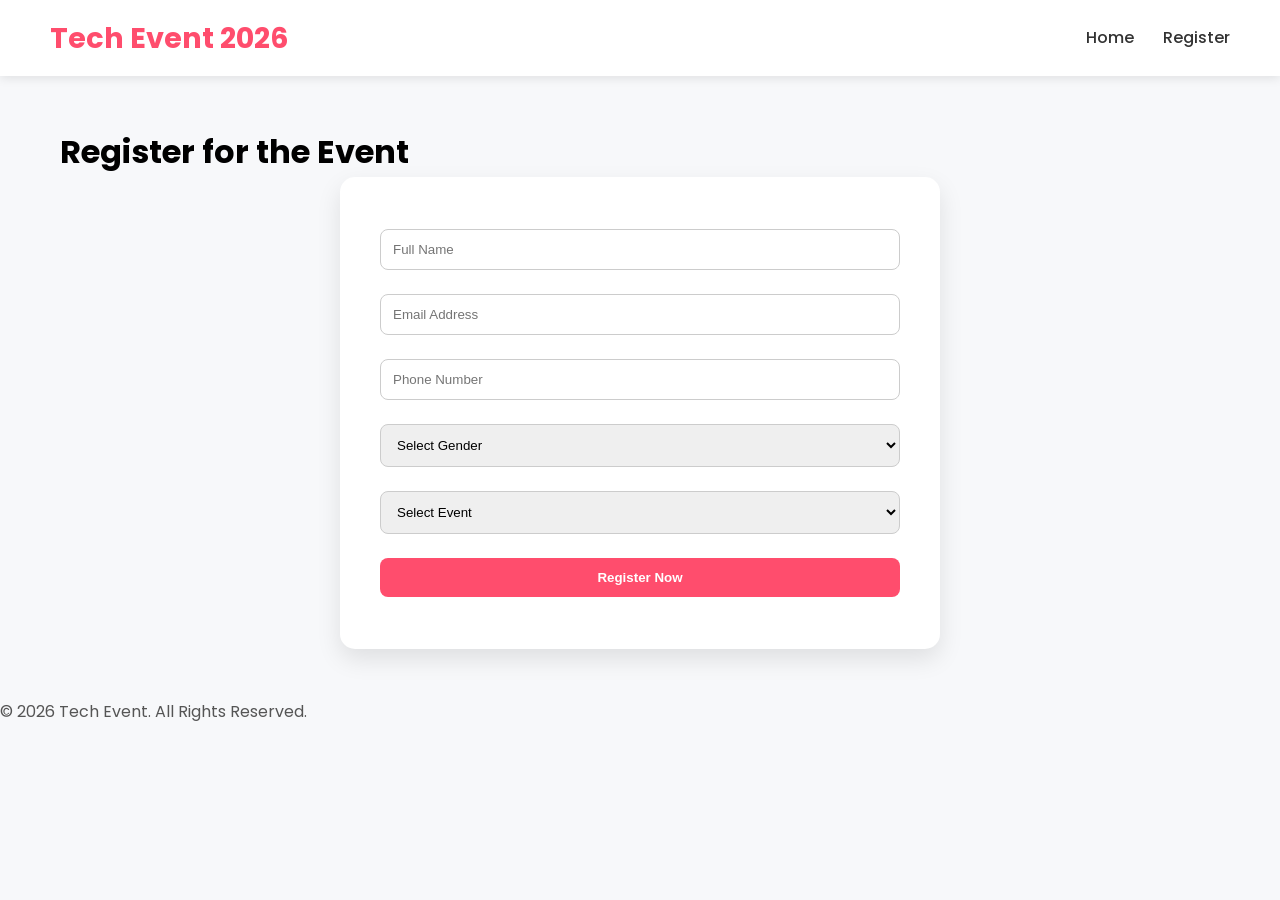
==== register.html @ 2b765d2d "Add files via upload" ====
<!DOCTYPE html>
<html lang="en">
<head>
<meta charset="UTF-8">
<meta name="viewport" content="width=device-width, initial-scale=1.0">
<title>Register - Tech Event 2026</title>
<link rel="stylesheet" href="style.css">
<link href="https://fonts.googleapis.com/css2?family=Poppins:wght@400;600;700&display=swap" rel="stylesheet">
</head>
<body>

<header>
    <h2>Tech Event 2026</h2>
    <nav>
        <a href="index.html">Home</a>
        <a href="register.html">Register</a>
    </nav>
</header>

<div class="container">
    <h1>Register for the Event</h1>
    <form onsubmit="showMessage(event)">
        <input type="text" placeholder="Full Name" required>
        <input type="email" placeholder="Email Address" required>
        <input type="text" placeholder="Phone Number" required>
        <select required>
            <option value="">Select Gender</option>
            <option>Male</option>
            <option>Female</option>
            <option>Prefer not to say</option>
        </select>
        <select required>
            <option value="">Select Event</option>
            <option>Workshop</option>
            <option>Seminar</option>
            <option>Hackathon</option>
            <option>Cultural Event</option>
        </select>
        <button type="submit">Register Now</button>
    </form>
    <p id="message"></p>
</div>

<footer>
    <p>&copy; 2026 Tech Event. All Rights Reserved.</p>
</footer>

<script>
function showMessage(event){
    event.preventDefault();
    document.getElementById('message').innerHTML = "🎉 Registration Successful! See you at the event.";
}
</script>

</body>
</html>
---- style.css ----
/* Global Styles */
* {
    box-sizing: border-box;
    margin: 0;
    padding: 0;
}
body {
    font-family: 'Poppins', sans-serif;
    line-height: 1.6;
    background: #f7f8fa;
}

/* Header / Navigation */
header {
    position: sticky;
    top: 0;
    background: #fff;
    display: flex;
    justify-content: space-between;
    align-items: center;
    padding: 15px 50px;
    box-shadow: 0 2px 10px rgba(0,0,0,0.1);
    z-index: 1000;
}
header h2 {
    color: #ff4d6d;
    font-weight: 700;
    font-size: 1.8rem;
}
nav a {
    margin-left: 25px;
    text-decoration: none;
    color: #333;
    font-weight: 500;
    transition: 0.3s;
}
nav a:hover {
    color: #ff4d6d;
}

/* Hero Section */
.hero {
    background: linear-gradient(to right, #ff9a9e, #fad0c4);
    height: 90vh;
    display: flex;
    flex-direction: column;
    justify-content: center;
    align-items: center;
    text-align: center;
    color: #fff;
}
.hero h1 {
    font-size: 3rem;
    margin-bottom: 20px;
}
.hero p {
    font-size: 1.2rem;
    margin-bottom: 30px;
}
.hero a {
    text-decoration: none;
    padding: 12px 30px;
    background: #ff4d6d;
    color: #fff;
    font-weight: bold;
    border-radius: 50px;
    transition: 0.3s;
}
.hero a:hover {
    background: #ff7f91;
}

/* Container */
.container {
    max-width: 1200px;
    margin: 50px auto;
    padding: 0 20px;
}

/* Cards */
.card {
    background: #fff;
    border-radius: 12px;
    box-shadow: 0 10px 25px rgba(0,0,0,0.1);
    padding: 25px;
    margin: 15px;
    text-align: center;
    transition: transform 0.3s;
}
.card:hover { transform: translateY(-5px); }
.card h3 { color: #ff4d6d; margin-bottom: 10px; }
.card p { color: #555; }

/* Registration Form */
form {
    background: #fff;
    padding: 40px;
    border-radius: 15px;
    box-shadow: 0 10px 25px rgba(0,0,0,0.1);
    max-width: 600px;
    margin: auto;
}
input, select, textarea, button {
    width: 100%;
    padding: 12px;
    margin: 12px 0;
    border-radius: 8px;
    border: 1px solid #ccc;
}
input:focus, select:focus, textarea:focus {
    border-color: #ff4d6d;
    box-shadow: 0 0 5px rgba(255,77,109,0.5);
}
button {
    background: #ff4d6d;
    color: #fff;
    font-weight: bold;
    border: none;
    cursor: pointer;
    transition: 0.3s;
}
button:hover { background: #ff7f91; }

#message {
    margin-top: 20px;
    font-weight: bold;
    color: green;
    font-size: 18px;
    text-align: center;
    transition: all 0.5s ease;
}
}

/* Footer */
footer {
    background: #fff;
    text-align: center;
    padding: 25px;
    margin-top: 50px;
    box-shadow: 0 -2px 10px rgba(0,0,0,0.1);
}
footer p { color: #555; }

/* Responsive */
@media(max-width: 768px){
    .hero h1 { font-size: 2.2rem; }
    header { flex-direction: column; }
    nav a { margin: 10px 0; }
    .card { margin: 15px 5px; }
}
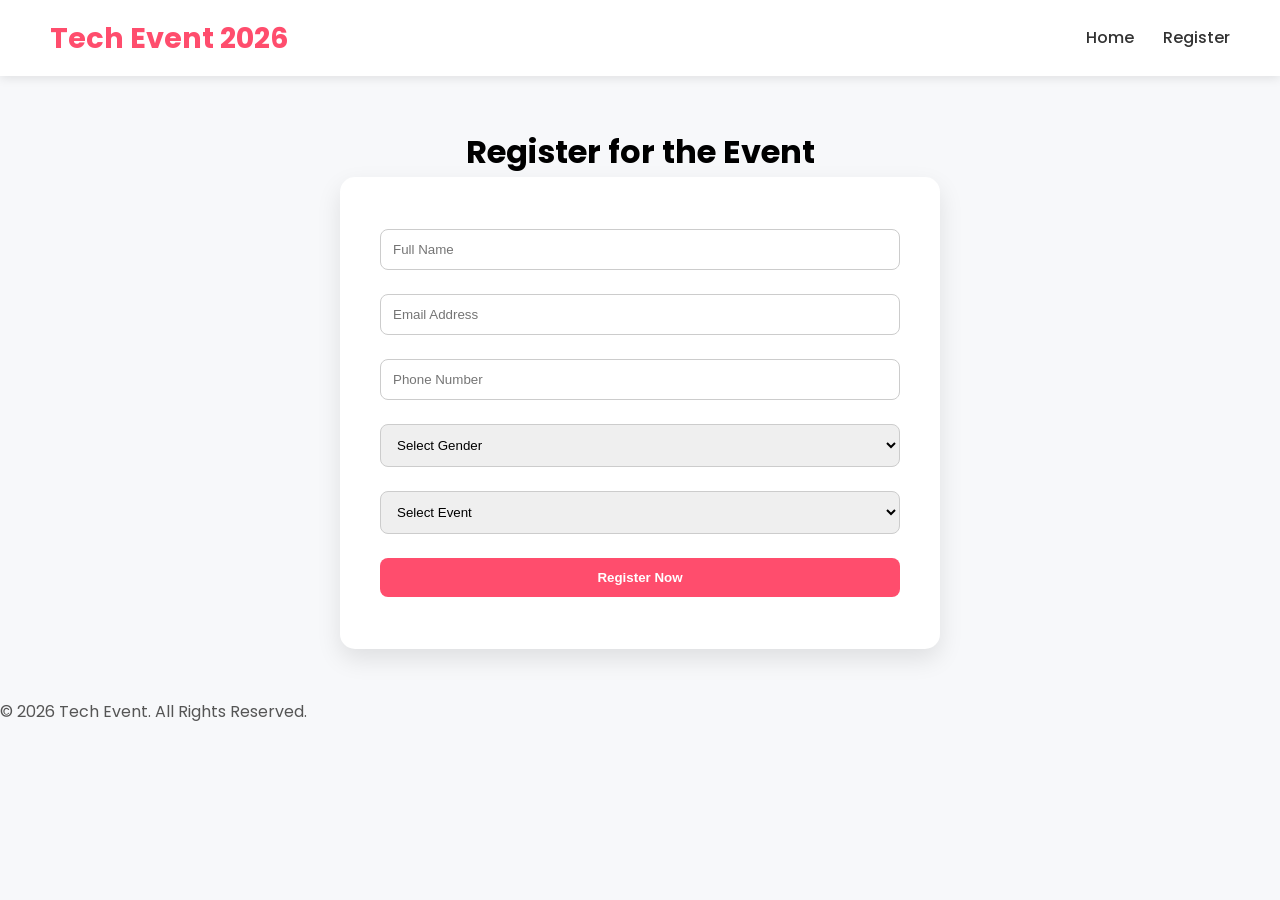
==== commit 73754da9: "register.html" ====
--- a/register.html
+++ b/register.html
@@ -18,7 +18,7 @@
 </header>
 
 <div class="container">
-    <h1>Register for the Event</h1>
+    <h1><center>Register for the Event</center></h1>
     <form onsubmit="showMessage(event)">
         <input type="text" placeholder="Full Name" required>
         <input type="email" placeholder="Email Address" required>
@@ -53,4 +53,4 @@
 </script>
 
 </body>
-</html>+</html>
